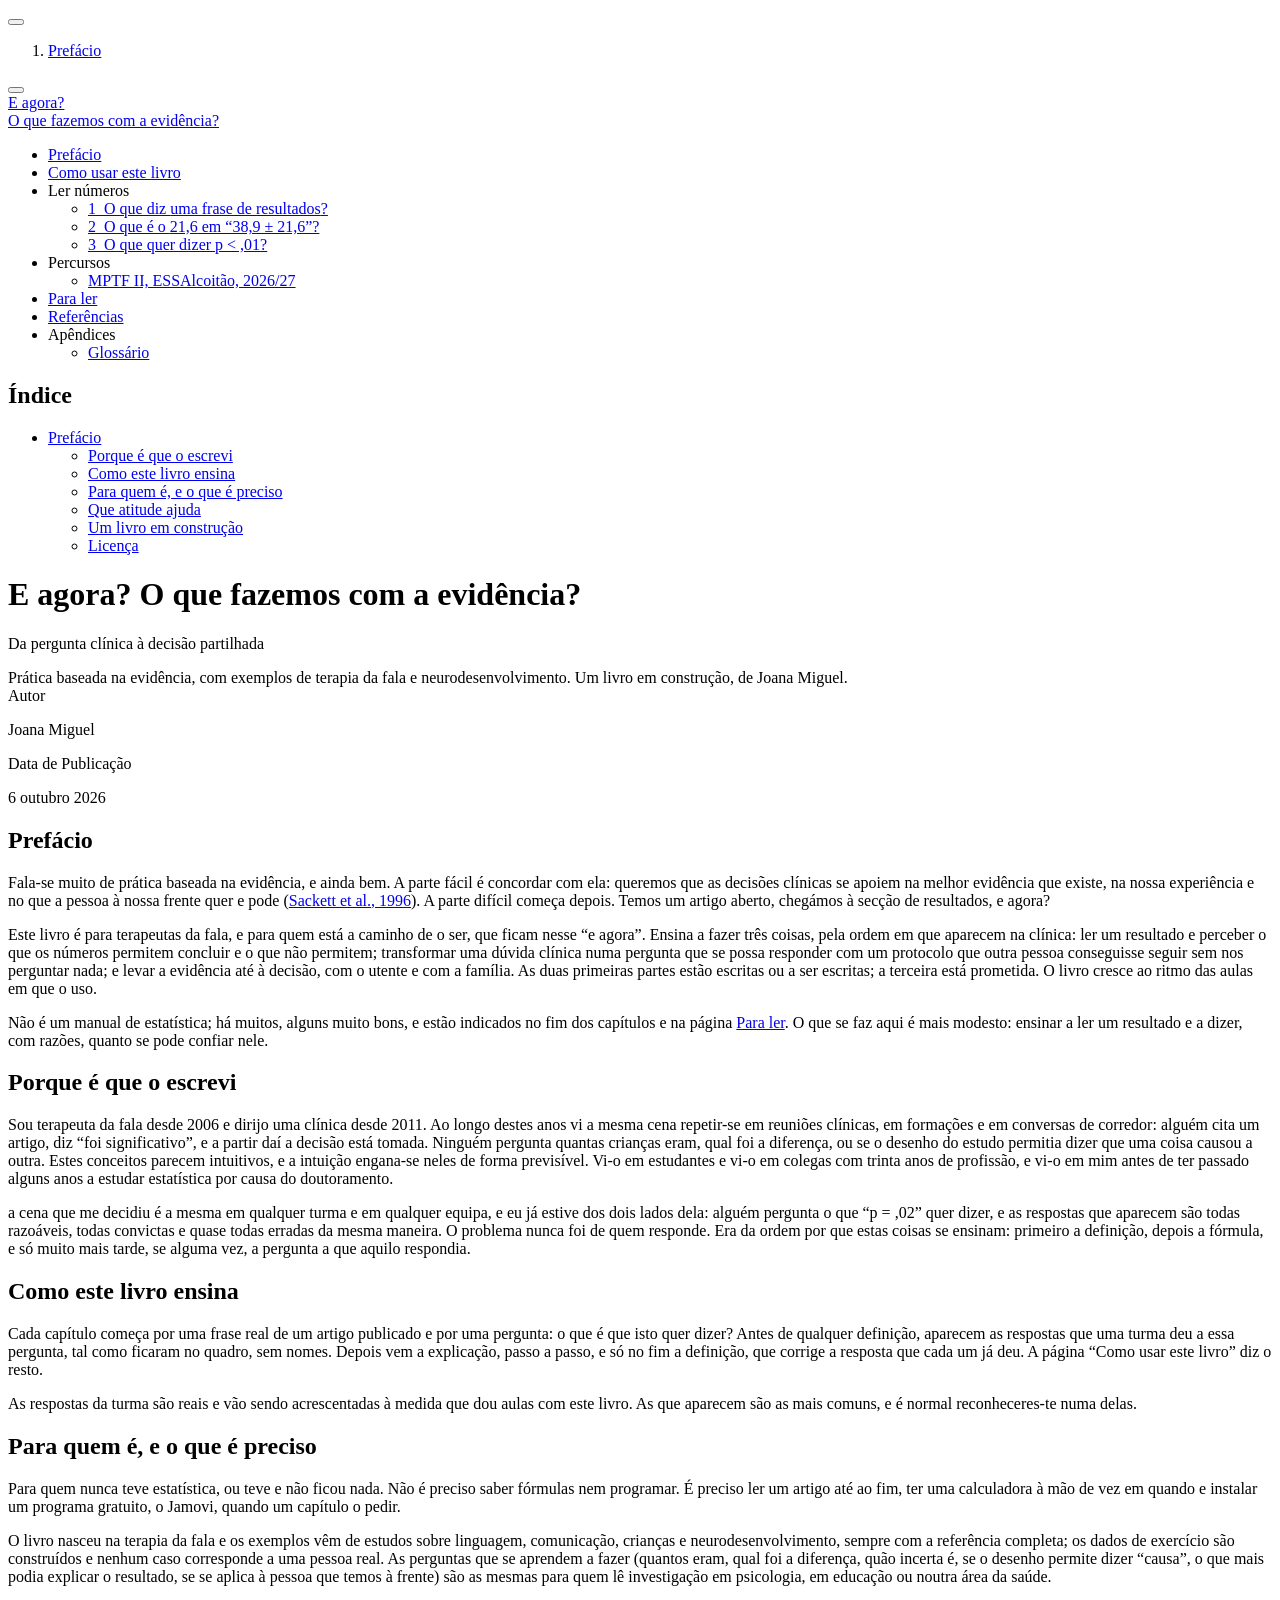
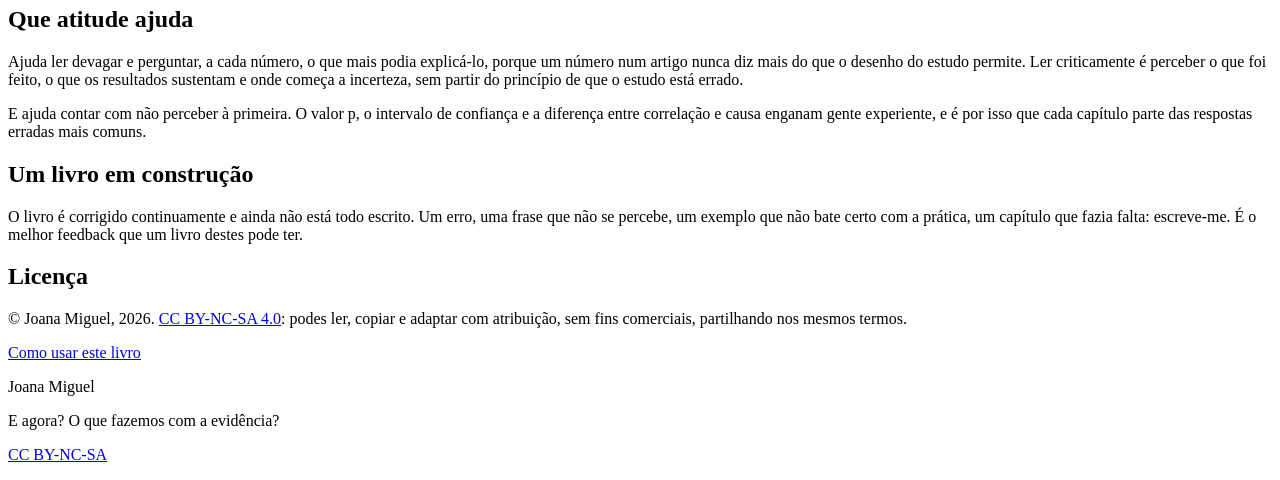
==== index.html @ 384a323a "Built site for gh-pages" ====
<!DOCTYPE html>
<html xmlns="http://www.w3.org/1999/xhtml" lang="pt-PT" xml:lang="pt-PT"><head>

<meta charset="utf-8">
<meta name="generator" content="quarto-1.10.18">

<meta name="viewport" content="width=device-width, initial-scale=1.0, user-scalable=yes">

<meta name="author" content="Joana Miguel">
<meta name="description" content="Prática baseada na evidência, com exemplos de terapia da fala e neurodesenvolvimento. Um livro em construção, de Joana Miguel.">

<title>E agora? O que fazemos com a evidência?</title>
<style>
/* Default styles provided by pandoc.
** See https://pandoc.org/MANUAL.html#variables-for-html for config info.
*/
span.smallcaps{font-variant: small-caps;}
div.columns{display: flex; gap: 1.5em;}
div.column{flex: auto;}
@media screen {
div.columns{gap: min(4vw, 1.5em);}
div.column{overflow-x: auto;}
}
div.hanging-indent{margin-left: 1.5em; text-indent: -1.5em;}
ul.task-list{list-style: none;}
ul.task-list li input[type="checkbox"] {
  width: 0.8em;
  margin: 0 0.8em 0.2em -1em; /* quarto-specific, see https://github.com/quarto-dev/quarto-cli/issues/4556 */ 
  vertical-align: middle;
}
/* CSS for citations */
div.csl-bib-body { }
div.csl-entry {
  clear: both;
  margin-bottom: 0em;
}
.hanging-indent div.csl-entry {
  margin-left:2em;
  text-indent:-2em;
}
div.csl-left-margin {
  min-width:2em;
  float:left;
}
div.csl-right-inline {
  margin-left:2em;
  padding-left:1em;
}
div.csl-indent {
  margin-left: 2em;
}</style>


<script src="site_libs/quarto-nav/quarto-nav.js"></script>
<script src="site_libs/quarto-nav/headroom.min.js"></script>
<script src="site_libs/clipboard/clipboard.min.js"></script>
<script src="site_libs/quarto-search/autocomplete.umd.js"></script>
<script src="site_libs/quarto-search/fuse.min.js"></script>
<script src="site_libs/quarto-search/quarto-search.js"></script>
<meta name="quarto:offset" content="./">
<link href="./como-usar.html" rel="next">
<script src="site_libs/quarto-html/quarto.js" type="module"></script>
<script src="site_libs/quarto-html/tabsets/tabsets.js" type="module"></script>
<script src="site_libs/quarto-html/popper.min.js"></script>
<script src="site_libs/quarto-html/tippy.umd.min.js"></script>
<script src="site_libs/quarto-html/anchor.min.js"></script>
<link href="site_libs/quarto-html/tippy.css" rel="stylesheet">
<link href="site_libs/quarto-html/quarto-syntax-highlighting-64a204ab8560d761af7679ceaba22944.css" rel="stylesheet" class="quarto-color-scheme" id="quarto-text-highlighting-styles">
<link href="site_libs/quarto-html/quarto-syntax-highlighting-dark-b85bc7c33db8c58e0ec93c3465666fed.css" rel="stylesheet" class="quarto-color-scheme quarto-color-alternate" id="quarto-text-highlighting-styles">
<link href="site_libs/quarto-html/quarto-syntax-highlighting-64a204ab8560d761af7679ceaba22944.css" rel="stylesheet" class="quarto-color-scheme-extra" id="quarto-text-highlighting-styles">
<script src="site_libs/bootstrap/bootstrap.min.js"></script>
<link href="site_libs/bootstrap/bootstrap-icons.css" rel="stylesheet">
<link href="site_libs/bootstrap/bootstrap-1e35e26ed42fbdbb4830d98ef92e4168.min.css" rel="stylesheet" append-hash="true" class="quarto-color-scheme" id="quarto-bootstrap" data-mode="light">
<link href="site_libs/bootstrap/bootstrap-dark-9081225e56676ee46993ba8046452d09.min.css" rel="stylesheet" append-hash="true" class="quarto-color-scheme quarto-color-alternate" id="quarto-bootstrap" data-mode="dark">
<link href="site_libs/bootstrap/bootstrap-1e35e26ed42fbdbb4830d98ef92e4168.min.css" rel="stylesheet" append-hash="true" class="quarto-color-scheme-extra" id="quarto-bootstrap" data-mode="light">
<script id="quarto-search-options" type="application/json">{
  "location": "sidebar",
  "copy-button": false,
  "collapse-after": 3,
  "panel-placement": "start",
  "type": "textbox",
  "limit": 50,
  "keyboard-shortcut": [
    "f",
    "/",
    "s"
  ],
  "show-item-context": false,
  "language": {
    "search-no-results-text": "Nenhum resultado",
    "search-matching-documents-text": "documentos correspondentes",
    "search-copy-link-title": "Copiar link para a busca",
    "search-hide-matches-text": "Esconder correspondências adicionais",
    "search-more-match-text": "mais correspondência neste documento",
    "search-more-matches-text": "mais correspondências neste documento",
    "search-clear-button-title": "Limpar",
    "search-text-placeholder": "",
    "search-detached-cancel-button-title": "Cancelar",
    "search-submit-button-title": "Enviar",
    "search-label": "Procurar"
  }
}</script>
<script src="quiz.js"></script>


<link rel="stylesheet" href="style.css">
</head>

<body class="nav-sidebar floating quarto-light"><script id="quarto-html-before-body" type="application/javascript">
    const toggleBodyColorMode = (bsSheetEl) => {
      const mode = bsSheetEl.getAttribute("data-mode");
      const bodyEl = window.document.querySelector("body");
      if (mode === "dark") {
        bodyEl.classList.add("quarto-dark");
        bodyEl.classList.remove("quarto-light");
      } else {
        bodyEl.classList.add("quarto-light");
        bodyEl.classList.remove("quarto-dark");
      }
    }
    const toggleBodyColorPrimary = () => {
      const bsSheetEl = window.document.querySelector("link#quarto-bootstrap:not([rel=disabled-stylesheet])");
      if (bsSheetEl) {
        toggleBodyColorMode(bsSheetEl);
      }
    }
    const setColorSchemeToggle = (alternate) => {
      const toggles = window.document.querySelectorAll('.quarto-color-scheme-toggle');
      for (let i=0; i < toggles.length; i++) {
        const toggle = toggles[i];
        if (toggle) {
          if (alternate) {
            toggle.classList.add("alternate");
          } else {
            toggle.classList.remove("alternate");
          }
        }
      }
    };
    const toggleColorMode = (alternate) => {
      // Switch the stylesheets
      const primaryStylesheets = window.document.querySelectorAll('link.quarto-color-scheme:not(.quarto-color-alternate)');
      const alternateStylesheets = window.document.querySelectorAll('link.quarto-color-scheme.quarto-color-alternate');
      manageTransitions('#quarto-margin-sidebar .nav-link', false);
      if (alternate) {
        // note: dark is layered on light, we don't disable primary!
        enableStylesheet(alternateStylesheets);
        for (const sheetNode of alternateStylesheets) {
          if (sheetNode.id === "quarto-bootstrap") {
            toggleBodyColorMode(sheetNode);
          }
        }
      } else {
        disableStylesheet(alternateStylesheets);
        enableStylesheet(primaryStylesheets)
        toggleBodyColorPrimary();
      }
      manageTransitions('#quarto-margin-sidebar .nav-link', true);
      // Switch the toggles
      setColorSchemeToggle(alternate)
      // Hack to workaround the fact that safari doesn't
      // properly recolor the scrollbar when toggling (#1455)
      if (navigator.userAgent.indexOf('Safari') > 0 && navigator.userAgent.indexOf('Chrome') == -1) {
        manageTransitions("body", false);
        window.scrollTo(0, 1);
        setTimeout(() => {
          window.scrollTo(0, 0);
          manageTransitions("body", true);
        }, 40);
      }
    }
    const disableStylesheet = (stylesheets) => {
      for (let i=0; i < stylesheets.length; i++) {
        const stylesheet = stylesheets[i];
        stylesheet.rel = 'disabled-stylesheet';
      }
    }
    const enableStylesheet = (stylesheets) => {
      for (let i=0; i < stylesheets.length; i++) {
        const stylesheet = stylesheets[i];
        if(stylesheet.rel !== 'stylesheet') { // for Chrome, which will still FOUC without this check
          stylesheet.rel = 'stylesheet';
        }
      }
    }
    const manageTransitions = (selector, allowTransitions) => {
      const els = window.document.querySelectorAll(selector);
      for (let i=0; i < els.length; i++) {
        const el = els[i];
        if (allowTransitions) {
          el.classList.remove('notransition');
        } else {
          el.classList.add('notransition');
        }
      }
    }
    const isFileUrl = () => {
      return window.location.protocol === 'file:';
    }
    const hasAlternateSentinel = () => {
      let styleSentinel = getColorSchemeSentinel();
      if (styleSentinel !== null) {
        return styleSentinel === "alternate";
      } else {
        return false;
      }
    }
    const setStyleSentinel = (alternate) => {
      const value = alternate ? "alternate" : "default";
      if (!isFileUrl()) {
        window.localStorage.setItem("quarto-color-scheme", value);
      } else {
        localAlternateSentinel = value;
      }
    }
    const getColorSchemeSentinel = () => {
      if (!isFileUrl()) {
        const storageValue = window.localStorage.getItem("quarto-color-scheme");
        return storageValue != null ? storageValue : localAlternateSentinel;
      } else {
        return localAlternateSentinel;
      }
    }
    const toggleGiscusIfUsed = (isAlternate, darkModeDefault) => {
      const baseTheme = document.querySelector('#giscus-base-theme')?.value ?? 'light';
      const alternateTheme = document.querySelector('#giscus-alt-theme')?.value ?? 'dark';
      let newTheme = '';
      if(authorPrefersDark) {
        newTheme = isAlternate ? baseTheme : alternateTheme;
      } else {
        newTheme = isAlternate ? alternateTheme : baseTheme;
      }
      const changeGiscusTheme = () => {
        // From: https://github.com/giscus/giscus/issues/336
        const sendMessage = (message) => {
          const iframe = document.querySelector('iframe.giscus-frame');
          if (!iframe) return;
          iframe.contentWindow.postMessage({ giscus: message }, 'https://giscus.app');
        }
        sendMessage({
          setConfig: {
            theme: newTheme
          }
        });
      }
      const isGiscussLoaded = window.document.querySelector('iframe.giscus-frame') !== null;
      if (isGiscussLoaded) {
        changeGiscusTheme();
      }
    };
    const authorPrefersDark = false;
    const darkModeDefault = authorPrefersDark;
      document.querySelector('link#quarto-text-highlighting-styles.quarto-color-scheme-extra').rel = 'disabled-stylesheet';
      document.querySelector('link#quarto-bootstrap.quarto-color-scheme-extra').rel = 'disabled-stylesheet';
    let localAlternateSentinel = darkModeDefault ? 'alternate' : 'default';
    // Dark / light mode switch
    window.quartoToggleColorScheme = () => {
      // Read the current dark / light value
      let toAlternate = !hasAlternateSentinel();
      toggleColorMode(toAlternate);
      setStyleSentinel(toAlternate);
      toggleGiscusIfUsed(toAlternate, darkModeDefault);
      window.dispatchEvent(new Event('resize'));
    };
    // Switch to dark mode if need be
    if (hasAlternateSentinel()) {
      toggleColorMode(true);
    } else {
      toggleColorMode(false);
    }
  </script>

<div id="quarto-search-results"></div>
  <header id="quarto-header" class="headroom fixed-top">
  <nav class="quarto-secondary-nav">
    <div class="container-fluid d-flex">
      <button type="button" class="quarto-btn-toggle btn" data-bs-toggle="collapse" role="button" data-bs-target=".quarto-sidebar-collapse-item" aria-controls="quarto-sidebar" aria-expanded="false" aria-label="Alternar barra lateral" onclick="if (window.quartoToggleHeadroom) { window.quartoToggleHeadroom(); }">
        <i class="bi bi-layout-text-sidebar-reverse"></i>
      </button>
        <nav class="quarto-page-breadcrumbs" aria-label="breadcrumb"><ol class="breadcrumb"><li class="breadcrumb-item"><a href="./index.html">Prefácio</a></li></ol></nav>
        <a class="flex-grow-1" role="navigation" data-bs-toggle="collapse" data-bs-target=".quarto-sidebar-collapse-item" aria-controls="quarto-sidebar" aria-expanded="false" aria-label="Alternar barra lateral" onclick="if (window.quartoToggleHeadroom) { window.quartoToggleHeadroom(); }">      
        </a>
      <button type="button" class="btn quarto-search-button" aria-label="Procurar" onclick="window.quartoOpenSearch();">
        <i class="bi bi-search"></i>
      </button>
    </div>
  </nav>
</header>
<!-- content -->
<div id="quarto-content" class="quarto-container page-columns page-rows-contents page-layout-article">
<!-- sidebar -->
  <nav id="quarto-sidebar" class="sidebar collapse collapse-horizontal quarto-sidebar-collapse-item sidebar-navigation floating overflow-auto">
    <div class="pt-lg-2 mt-2 text-left sidebar-header">
    <div class="sidebar-title mb-0 py-0">
      <a href="./">E agora?<br>O que fazemos com a evidência?</a> 
        <div class="sidebar-tools-main tools-wide">
    <a href="mailto:joana.miguel@caidi.pt" title="" class="quarto-navigation-tool px-1" aria-label=""><i class="bi bi-envelope"></i></a>
    <a href="https://github.com/JoBeaMi/pbe" title="Código fonte" class="quarto-navigation-tool px-1" aria-label="Código fonte"><i class="bi bi-github"></i></a>
  <a href="" class="quarto-color-scheme-toggle quarto-navigation-tool  px-1" onclick="window.quartoToggleColorScheme(); return false;" title="Alternar modo escuro"><i class="bi"></i></a>
  <a href="" class="quarto-reader-toggle quarto-navigation-tool px-1" onclick="window.quartoToggleReader(); return false;" title="Alternar modo de leitor">
  <div class="quarto-reader-toggle-btn">
  <i class="bi"></i>
  </div>
</a>
</div>
    </div>
      </div>
        <div class="mt-2 flex-shrink-0 align-items-center">
        <div class="sidebar-search">
        <div id="quarto-search" class="" title="Procurar"></div>
        </div>
        </div>
    <div class="sidebar-menu-container"> 
    <ul class="list-unstyled mt-1">
        <li class="sidebar-item">
  <div class="sidebar-item-container"> 
  <a href="./index.html" class="sidebar-item-text sidebar-link active">
 <span class="menu-text">Prefácio</span></a>
  </div>
</li>
        <li class="sidebar-item">
  <div class="sidebar-item-container"> 
  <a href="./como-usar.html" class="sidebar-item-text sidebar-link">
 <span class="menu-text">Como usar este livro</span></a>
  </div>
</li>
        <li class="sidebar-item sidebar-item-section">
      <div class="sidebar-item-container"> 
            <a class="sidebar-item-text sidebar-link text-start" data-bs-toggle="collapse" data-bs-target="#quarto-sidebar-section-1" role="navigation" aria-expanded="true">
 <span class="menu-text">Ler números</span></a>
          <a class="sidebar-item-toggle text-start" data-bs-toggle="collapse" data-bs-target="#quarto-sidebar-section-1" role="navigation" aria-expanded="true" aria-label="Alternar seção">
            <i class="bi bi-chevron-right ms-2"></i>
          </a> 
      </div>
      <ul id="quarto-sidebar-section-1" class="collapse list-unstyled sidebar-section depth1 show">  
          <li class="sidebar-item">
  <div class="sidebar-item-container"> 
  <a href="./01-ler-um-resultado.html" class="sidebar-item-text sidebar-link">
 <span class="menu-text"><span class="chapter-number">1</span>&nbsp; <span class="chapter-title">O que diz <span class="hl">uma frase de resultados</span>?</span></span></a>
  </div>
</li>
          <li class="sidebar-item">
  <div class="sidebar-item-container"> 
  <a href="./02-descrever-e-desconfiar.html" class="sidebar-item-text sidebar-link">
 <span class="menu-text"><span class="chapter-number">2</span>&nbsp; <span class="chapter-title">O que é o <span class="hl">21,6</span> em “38,9 ± 21,6”?</span></span></a>
  </div>
</li>
          <li class="sidebar-item">
  <div class="sidebar-item-container"> 
  <a href="./03-o-valor-p.html" class="sidebar-item-text sidebar-link">
 <span class="menu-text"><span class="chapter-number">3</span>&nbsp; <span class="chapter-title">O que quer dizer <span class="hl">p &lt; ,01</span>?</span></span></a>
  </div>
</li>
      </ul>
  </li>
        <li class="sidebar-item sidebar-item-section">
      <div class="sidebar-item-container"> 
            <a class="sidebar-item-text sidebar-link text-start" data-bs-toggle="collapse" data-bs-target="#quarto-sidebar-section-2" role="navigation" aria-expanded="true">
 <span class="menu-text">Percursos</span></a>
          <a class="sidebar-item-toggle text-start" data-bs-toggle="collapse" data-bs-target="#quarto-sidebar-section-2" role="navigation" aria-expanded="true" aria-label="Alternar seção">
            <i class="bi bi-chevron-right ms-2"></i>
          </a> 
      </div>
      <ul id="quarto-sidebar-section-2" class="collapse list-unstyled sidebar-section depth1 show">  
          <li class="sidebar-item">
  <div class="sidebar-item-container"> 
  <a href="./percursos/mptf-ii-2026.html" class="sidebar-item-text sidebar-link">
 <span class="menu-text">MPTF II, ESSAlcoitão, 2026/27</span></a>
  </div>
</li>
      </ul>
  </li>
        <li class="sidebar-item">
  <div class="sidebar-item-container"> 
  <a href="./bibliografia.html" class="sidebar-item-text sidebar-link">
 <span class="menu-text">Para ler</span></a>
  </div>
</li>
        <li class="sidebar-item">
  <div class="sidebar-item-container"> 
  <a href="./referencias.html" class="sidebar-item-text sidebar-link">
 <span class="menu-text">Referências</span></a>
  </div>
</li>
        <li class="sidebar-item sidebar-item-section">
      <div class="sidebar-item-container"> 
            <a class="sidebar-item-text sidebar-link text-start" data-bs-toggle="collapse" data-bs-target="#quarto-sidebar-section-3" role="navigation" aria-expanded="true">
 <span class="menu-text">Apêndices</span></a>
          <a class="sidebar-item-toggle text-start" data-bs-toggle="collapse" data-bs-target="#quarto-sidebar-section-3" role="navigation" aria-expanded="true" aria-label="Alternar seção">
            <i class="bi bi-chevron-right ms-2"></i>
          </a> 
      </div>
      <ul id="quarto-sidebar-section-3" class="collapse list-unstyled sidebar-section depth1 show">  
          <li class="sidebar-item">
  <div class="sidebar-item-container"> 
  <a href="./glossario.html" class="sidebar-item-text sidebar-link">
 <span class="menu-text">Glossário</span></a>
  </div>
</li>
      </ul>
  </li>
    </ul>
    </div>
</nav>
<div id="quarto-sidebar-glass" class="quarto-sidebar-collapse-item" data-bs-toggle="collapse" data-bs-target=".quarto-sidebar-collapse-item"></div>
<!-- margin-sidebar -->
    <div id="quarto-margin-sidebar" class="sidebar margin-sidebar">
        <nav id="TOC" role="doc-toc" class="toc-active">
    <h2 id="toc-title">Índice</h2>
   
  <ul>
  <li><a href="#prefácio" id="toc-prefácio" class="nav-link active" data-scroll-target="#prefácio">Prefácio</a>
  <ul class="collapse">
  <li><a href="#porque-é-que-o-escrevi" id="toc-porque-é-que-o-escrevi" class="nav-link" data-scroll-target="#porque-é-que-o-escrevi">Porque é que o escrevi</a></li>
  <li><a href="#como-este-livro-ensina" id="toc-como-este-livro-ensina" class="nav-link" data-scroll-target="#como-este-livro-ensina">Como este livro ensina</a></li>
  <li><a href="#para-quem-é-e-o-que-é-preciso" id="toc-para-quem-é-e-o-que-é-preciso" class="nav-link" data-scroll-target="#para-quem-é-e-o-que-é-preciso">Para quem é, e o que é preciso</a></li>
  <li><a href="#que-atitude-ajuda" id="toc-que-atitude-ajuda" class="nav-link" data-scroll-target="#que-atitude-ajuda">Que atitude ajuda</a></li>
  <li><a href="#um-livro-em-construção" id="toc-um-livro-em-construção" class="nav-link" data-scroll-target="#um-livro-em-construção">Um livro em construção</a></li>
  <li><a href="#licença" id="toc-licença" class="nav-link" data-scroll-target="#licença">Licença</a></li>
  </ul></li>
  </ul>
</nav>
    </div>
<!-- main -->
<main class="content" id="quarto-document-content">


<header id="title-block-header" class="quarto-title-block default">
<div class="quarto-title">
<h1 class="title">E agora? O que fazemos com a evidência?</h1>
<p class="subtitle lead">Da pergunta clínica à decisão partilhada</p>
</div>

<div>
  <div class="description">
    Prática baseada na evidência, com exemplos de terapia da fala e neurodesenvolvimento. Um livro em construção, de Joana Miguel.
  </div>
</div>


<div class="quarto-title-meta">

    <div>
    <div class="quarto-title-meta-heading">Autor</div>
    <div class="quarto-title-meta-contents">
             <p>Joana Miguel <a href="mailto:joana.miguel@caidi.pt" class="quarto-title-author-email"><i class="bi bi-envelope"></i></a> </p>
          </div>
  </div>
    
    <div>
    <div class="quarto-title-meta-heading">Data de Publicação</div>
    <div class="quarto-title-meta-contents">
      <p class="date">6 outubro 2026</p>
    </div>
  </div>
  
    
  </div>
  


</header>


<section id="prefácio" class="level1 unnumbered">
<h1 class="unnumbered">Prefácio</h1>
<p>Fala-se muito de prática baseada na evidência, e ainda bem. A parte fácil é concordar com ela: queremos que as decisões clínicas se apoiem na melhor evidência que existe, na nossa experiência e no que a pessoa à nossa frente quer e pode <span class="citation" data-cites="sackett1996">(<a href="referencias.html#ref-sackett1996" role="doc-biblioref">Sackett et al., 1996</a>)</span>. A parte difícil começa depois. Temos um artigo aberto, chegámos à secção de resultados, e agora?</p>
<p>Este livro é para terapeutas da fala, e para quem está a caminho de o ser, que ficam nesse “e agora”. Ensina a fazer três coisas, pela ordem em que aparecem na clínica: ler um resultado e perceber o que os números permitem concluir e o que não permitem; transformar uma dúvida clínica numa pergunta que se possa responder com um protocolo que outra pessoa conseguisse seguir sem nos perguntar nada; e levar a evidência até à decisão, com o utente e com a família. As duas primeiras partes estão escritas ou a ser escritas; a terceira está prometida. O livro cresce ao ritmo das aulas em que o uso.</p>
<p>Não é um manual de estatística; há muitos, alguns muito bons, e estão indicados no fim dos capítulos e na página <a href="./bibliografia.html">Para ler</a>. O que se faz aqui é mais modesto: ensinar a ler um resultado e a dizer, com razões, quanto se pode confiar nele.</p>
<section id="porque-é-que-o-escrevi" class="level2">
<h2 class="anchored" data-anchor-id="porque-é-que-o-escrevi">Porque é que o escrevi</h2>
<p>Sou terapeuta da fala desde 2006 e dirijo uma clínica desde 2011. Ao longo destes anos vi a mesma cena repetir-se em reuniões clínicas, em formações e em conversas de corredor: alguém cita um artigo, diz “foi significativo”, e a partir daí a decisão está tomada. Ninguém pergunta quantas crianças eram, qual foi a diferença, ou se o desenho do estudo permitia dizer que uma coisa causou a outra. Estes conceitos parecem intuitivos, e a intuição engana-se neles de forma previsível. Vi-o em estudantes e vi-o em colegas com trinta anos de profissão, e vi-o em mim antes de ter passado alguns anos a estudar estatística por causa do doutoramento.</p>
<div class="jm">
<p>a cena que me decidiu é a mesma em qualquer turma e em qualquer equipa, e eu já estive dos dois lados dela: alguém pergunta o que “p = ,02” quer dizer, e as respostas que aparecem são todas razoáveis, todas convictas e quase todas erradas da mesma maneira. O problema nunca foi de quem responde. Era da ordem por que estas coisas se ensinam: primeiro a definição, depois a fórmula, e só muito mais tarde, se alguma vez, a pergunta a que aquilo respondia.</p>
</div>
</section>
<section id="como-este-livro-ensina" class="level2">
<h2 class="anchored" data-anchor-id="como-este-livro-ensina">Como este livro ensina</h2>
<p>Cada capítulo começa por uma frase real de um artigo publicado e por uma pergunta: o que é que isto quer dizer? Antes de qualquer definição, aparecem as respostas que uma turma deu a essa pergunta, tal como ficaram no quadro, sem nomes. Depois vem a explicação, passo a passo, e só no fim a definição, que corrige a resposta que cada um já deu. A página “Como usar este livro” diz o resto.</p>
<p>As respostas da turma são reais e vão sendo acrescentadas à medida que dou aulas com este livro. As que aparecem são as mais comuns, e é normal reconheceres-te numa delas.</p>
</section>
<section id="para-quem-é-e-o-que-é-preciso" class="level2">
<h2 class="anchored" data-anchor-id="para-quem-é-e-o-que-é-preciso">Para quem é, e o que é preciso</h2>
<p>Para quem nunca teve estatística, ou teve e não ficou nada. Não é preciso saber fórmulas nem programar. É preciso ler um artigo até ao fim, ter uma calculadora à mão de vez em quando e instalar um programa gratuito, o Jamovi, quando um capítulo o pedir.</p>
<p>O livro nasceu na terapia da fala e os exemplos vêm de estudos sobre linguagem, comunicação, crianças e neurodesenvolvimento, sempre com a referência completa; os dados de exercício são construídos e nenhum caso corresponde a uma pessoa real. As perguntas que se aprendem a fazer (quantos eram, qual foi a diferença, quão incerta é, se o desenho permite dizer “causa”, o que mais podia explicar o resultado, se se aplica à pessoa que temos à frente) são as mesmas para quem lê investigação em psicologia, em educação ou noutra área da saúde.</p>
</section>
<section id="que-atitude-ajuda" class="level2">
<h2 class="anchored" data-anchor-id="que-atitude-ajuda">Que atitude ajuda</h2>
<p>Ajuda ler devagar e perguntar, a cada número, o que mais podia explicá-lo, porque um número num artigo nunca diz mais do que o desenho do estudo permite. Ler criticamente é perceber o que foi feito, o que os resultados sustentam e onde começa a incerteza, sem partir do princípio de que o estudo está errado.</p>
<p>E ajuda contar com não perceber à primeira. O valor p, o intervalo de confiança e a diferença entre correlação e causa enganam gente experiente, e é por isso que cada capítulo parte das respostas erradas mais comuns.</p>
</section>
<section id="um-livro-em-construção" class="level2">
<h2 class="anchored" data-anchor-id="um-livro-em-construção">Um livro em construção</h2>
<p>O livro é corrigido continuamente e ainda não está todo escrito. Um erro, uma frase que não se percebe, um exemplo que não bate certo com a prática, um capítulo que fazia falta: escreve-me. É o melhor feedback que um livro destes pode ter.</p>
</section>
<section id="licença" class="level2">
<h2 class="anchored" data-anchor-id="licença">Licença</h2>
<p>© Joana Miguel, 2026. <a href="https://creativecommons.org/licenses/by-nc-sa/4.0/deed.pt">CC BY-NC-SA 4.0</a>: podes ler, copiar e adaptar com atribuição, sem fins comerciais, partilhando nos mesmos termos.</p>


<div id="refs" class="references csl-bib-body hanging-indent" data-entry-spacing="0" data-line-spacing="2" role="list" style="display: none">
<div id="ref-sackett1996" class="csl-entry" role="listitem">
Sackett, D. L., Rosenberg, W. M. C., Gray, J. A. M., Haynes, R. B., &amp; Richardson, W. S. (1996). Evidence based medicine: what it is and what it isn’t. <em>BMJ</em>, <em>312</em>(7023), 71–72. <a href="https://doi.org/10.1136/bmj.312.7023.71">https://doi.org/10.1136/bmj.312.7023.71</a>
</div>
</div>
</section>
</section>

</main> <!-- /main -->
<script id="quarto-html-after-body" type="application/javascript">
  window.document.addEventListener("DOMContentLoaded", function (event) {
    // Ensure there is a toggle, if there isn't float one in the top right
    if (window.document.querySelector('.quarto-color-scheme-toggle') === null) {
      const a = window.document.createElement('a');
      a.classList.add('top-right');
      a.classList.add('quarto-color-scheme-toggle');
      a.href = "";
      a.onclick = function() { try { window.quartoToggleColorScheme(); } catch {} return false; };
      const i = window.document.createElement("i");
      i.classList.add('bi');
      a.appendChild(i);
      window.document.body.appendChild(a);
    }
    setColorSchemeToggle(hasAlternateSentinel())
    const icon = "";
    const anchorJS = new window.AnchorJS();
    anchorJS.options = {
      placement: 'right',
      icon: icon
    };
    anchorJS.add('.anchored');
    const isCodeAnnotation = (el) => {
      for (const clz of el.classList) {
        if (clz.startsWith('code-annotation-')) {                     
          return true;
        }
      }
      return false;
    }
    const onCopySuccess = function(e) {
      // button target
      const button = e.trigger;
      // don't keep focus
      button.blur();
      // flash "checked"
      button.classList.add('code-copy-button-checked');
      var currentTitle = button.getAttribute("title");
      button.setAttribute("title", "Copiada");
      let tooltip;
      if (window.bootstrap) {
        button.setAttribute("data-bs-toggle", "tooltip");
        button.setAttribute("data-bs-placement", "left");
        button.setAttribute("data-bs-title", "Copiada");
        tooltip = new bootstrap.Tooltip(button, 
          { trigger: "manual", 
            customClass: "code-copy-button-tooltip",
            offset: [0, -8]});
        tooltip.show();    
      }
      setTimeout(function() {
        if (tooltip) {
          tooltip.hide();
          button.removeAttribute("data-bs-title");
          button.removeAttribute("data-bs-toggle");
          button.removeAttribute("data-bs-placement");
        }
        button.setAttribute("title", currentTitle);
        button.classList.remove('code-copy-button-checked');
      }, 1000);
      // clear code selection
      e.clearSelection();
    }
    const getTextToCopy = function(trigger) {
      const outerScaffold = trigger.parentElement.cloneNode(true);
      const codeEl = outerScaffold.querySelector('code');
      for (const childEl of codeEl.children) {
        if (isCodeAnnotation(childEl)) {
          childEl.remove();
        }
      }
      return codeEl.innerText;
    }
    const clipboard = new window.ClipboardJS('.code-copy-button:not([data-in-quarto-modal])', {
      text: getTextToCopy
    });
    clipboard.on('success', onCopySuccess);
    if (window.document.getElementById('quarto-embedded-source-code-modal')) {
      const clipboardModal = new window.ClipboardJS('.code-copy-button[data-in-quarto-modal]', {
        text: getTextToCopy,
        container: window.document.getElementById('quarto-embedded-source-code-modal')
      });
      clipboardModal.on('success', onCopySuccess);
    }
      var localhostRegex = new RegExp(/^(?:http|https):\/\/localhost\:?[0-9]*\//);
      var mailtoRegex = new RegExp(/^mailto:/);
        var filterRegex = new RegExp("https:\/\/joanamiguel\.pt\/pbe\/");
      var isInternal = (href) => {
          return filterRegex.test(href) || localhostRegex.test(href) || mailtoRegex.test(href);
      }
      // Inspect non-navigation links and adorn them if external
     var links = window.document.querySelectorAll('a[href]:not(.nav-link):not(.navbar-brand):not(.toc-action):not(.sidebar-link):not(.sidebar-item-toggle):not(.pagination-link):not(.no-external):not([aria-hidden]):not(.dropdown-item):not(.quarto-navigation-tool):not(.about-link)');
      for (var i=0; i<links.length; i++) {
        const link = links[i];
        if (!isInternal(link.href)) {
          // undo the damage that might have been done by quarto-nav.js in the case of
          // links that we want to consider external
          if (link.dataset.originalHref !== undefined) {
            link.href = link.dataset.originalHref;
          }
            // target, if specified
            link.setAttribute("target", "_blank");
            if (link.getAttribute("rel") === null) {
              link.setAttribute("rel", "noopener");
            }
        }
      }
    function tippyHover(el, contentFn, onTriggerFn, onUntriggerFn) {
      const config = {
        allowHTML: true,
        maxWidth: 500,
        delay: 100,
        arrow: false,
        appendTo: function(el) {
            return el.parentElement;
        },
        interactive: true,
        interactiveBorder: 10,
        theme: 'quarto',
        placement: 'bottom-start',
      };
      if (contentFn) {
        config.content = contentFn;
      }
      if (onTriggerFn) {
        config.onTrigger = onTriggerFn;
      }
      if (onUntriggerFn) {
        config.onUntrigger = onUntriggerFn;
      }
      window.tippy(el, config); 
    }
    const noterefs = window.document.querySelectorAll('a[role="doc-noteref"]');
    for (var i=0; i<noterefs.length; i++) {
      const ref = noterefs[i];
      tippyHover(ref, function() {
        // use id or data attribute instead here
        let href = ref.getAttribute('data-footnote-href') || ref.getAttribute('href');
        try { href = new URL(href).hash; } catch {}
        const id = href.replace(/^#\/?/, "");
        const note = window.document.getElementById(id);
        if (note) {
          return note.innerHTML;
        } else {
          return "";
        }
      });
    }
    const xrefs = window.document.querySelectorAll('a.quarto-xref');
    const processXRef = (id, note) => {
      // Strip column container classes
      const stripColumnClz = (el) => {
        el.classList.remove("page-full", "page-columns");
        if (el.children) {
          for (const child of el.children) {
            stripColumnClz(child);
          }
        }
      }
      stripColumnClz(note)
      if (id === null || id.startsWith('sec-')) {
        // Special case sections, only their first couple elements
        const container = document.createElement("div");
        if (note.children && note.children.length > 2) {
          container.appendChild(note.children[0].cloneNode(true));
          for (let i = 1; i < note.children.length; i++) {
            const child = note.children[i];
            if (child.tagName === "P" && child.innerText === "") {
              continue;
            } else {
              container.appendChild(child.cloneNode(true));
              break;
            }
          }
          if (window.Quarto?.typesetMath) {
            window.Quarto.typesetMath(container);
          }
          return container.innerHTML
        } else {
          if (window.Quarto?.typesetMath) {
            window.Quarto.typesetMath(note);
          }
          return note.innerHTML;
        }
      } else {
        // Remove any anchor links if they are present
        const anchorLink = note.querySelector('a.anchorjs-link');
        if (anchorLink) {
          anchorLink.remove();
        }
        if (window.Quarto?.typesetMath) {
          window.Quarto.typesetMath(note);
        }
        if (note.classList.contains("callout")) {
          return note.outerHTML;
        } else {
          return note.innerHTML;
        }
      }
    }
    for (var i=0; i<xrefs.length; i++) {
      const xref = xrefs[i];
      tippyHover(xref, undefined, function(instance) {
        instance.disable();
        let url = xref.getAttribute('href');
        let hash = undefined; 
        if (url.startsWith('#')) {
          hash = url;
        } else {
          try { hash = new URL(url).hash; } catch {}
        }
        if (hash) {
          const id = hash.replace(/^#\/?/, "");
          const note = window.document.getElementById(id);
          if (note !== null) {
            try {
              const html = processXRef(id, note.cloneNode(true));
              instance.setContent(html);
            } finally {
              instance.enable();
              instance.show();
            }
          } else {
            // See if we can fetch this
            fetch(url.split('#')[0])
            .then(res => res.text())
            .then(html => {
              const parser = new DOMParser();
              const htmlDoc = parser.parseFromString(html, "text/html");
              const note = htmlDoc.getElementById(id);
              if (note !== null) {
                const html = processXRef(id, note);
                instance.setContent(html);
              } 
            }).finally(() => {
              instance.enable();
              instance.show();
            });
          }
        } else {
          // See if we can fetch a full url (with no hash to target)
          // This is a special case and we should probably do some content thinning / targeting
          fetch(url)
          .then(res => res.text())
          .then(html => {
            const parser = new DOMParser();
            const htmlDoc = parser.parseFromString(html, "text/html");
            const note = htmlDoc.querySelector('main.content');
            if (note !== null) {
              // This should only happen for chapter cross references
              // (since there is no id in the URL)
              // remove the first header
              if (note.children.length > 0 && note.children[0].tagName === "HEADER") {
                note.children[0].remove();
              }
              const html = processXRef(null, note);
              instance.setContent(html);
            } 
          }).finally(() => {
            instance.enable();
            instance.show();
          });
        }
      }, function(instance) {
      });
    }
        let selectedAnnoteEl;
        const selectorForAnnotation = ( cell, annotation) => {
          let cellAttr = 'data-code-cell="' + cell + '"';
          let lineAttr = 'data-code-annotation="' +  annotation + '"';
          const selector = 'span[' + cellAttr + '][' + lineAttr + ']';
          return selector;
        }
        const selectCodeLines = (annoteEl) => {
          const doc = window.document;
          const targetCell = annoteEl.getAttribute("data-target-cell");
          const targetAnnotation = annoteEl.getAttribute("data-target-annotation");
          const annoteSpan = window.document.querySelector(selectorForAnnotation(targetCell, targetAnnotation));
          const lines = annoteSpan.getAttribute("data-code-lines").split(",");
          const lineIds = lines.map((line) => {
            return targetCell + "-" + line;
          })
          let top = null;
          let height = null;
          let parent = null;
          if (lineIds.length > 0) {
              //compute the position of the single el (top and bottom and make a div)
              const el = window.document.getElementById(lineIds[0]);
              top = el.offsetTop;
              height = el.offsetHeight;
              parent = el.parentElement.parentElement;
            if (lineIds.length > 1) {
              const lastEl = window.document.getElementById(lineIds[lineIds.length - 1]);
              const bottom = lastEl.offsetTop + lastEl.offsetHeight;
              height = bottom - top;
            }
            if (top !== null && height !== null && parent !== null) {
              // cook up a div (if necessary) and position it 
              let div = window.document.getElementById("code-annotation-line-highlight");
              if (div === null) {
                div = window.document.createElement("div");
                div.setAttribute("id", "code-annotation-line-highlight");
                div.style.position = 'absolute';
                parent.appendChild(div);
              }
              div.style.top = top - 2 + "px";
              div.style.height = height + 4 + "px";
              div.style.left = 0;
              let gutterDiv = window.document.getElementById("code-annotation-line-highlight-gutter");
              if (gutterDiv === null) {
                gutterDiv = window.document.createElement("div");
                gutterDiv.setAttribute("id", "code-annotation-line-highlight-gutter");
                gutterDiv.style.position = 'absolute';
                const codeCell = window.document.getElementById(targetCell);
                const gutter = codeCell.querySelector('.code-annotation-gutter');
                gutter.appendChild(gutterDiv);
              }
              gutterDiv.style.top = top - 2 + "px";
              gutterDiv.style.height = height + 4 + "px";
            }
            selectedAnnoteEl = annoteEl;
          }
        };
        const unselectCodeLines = () => {
          const elementsIds = ["code-annotation-line-highlight", "code-annotation-line-highlight-gutter"];
          elementsIds.forEach((elId) => {
            const div = window.document.getElementById(elId);
            if (div) {
              div.remove();
            }
          });
          selectedAnnoteEl = undefined;
        };
          // Handle positioning of the toggle
      window.addEventListener(
        "resize",
        throttle(() => {
          elRect = undefined;
          if (selectedAnnoteEl) {
            selectCodeLines(selectedAnnoteEl);
          }
        }, 10)
      );
      function throttle(fn, ms) {
      let throttle = false;
      let timer;
        return (...args) => {
          if(!throttle) { // first call gets through
              fn.apply(this, args);
              throttle = true;
          } else { // all the others get throttled
              if(timer) clearTimeout(timer); // cancel #2
              timer = setTimeout(() => {
                fn.apply(this, args);
                timer = throttle = false;
              }, ms);
          }
        };
      }
        // Attach click handler to the DT
        const annoteDls = window.document.querySelectorAll('dt[data-target-cell]');
        for (const annoteDlNode of annoteDls) {
          annoteDlNode.addEventListener('click', (event) => {
            const clickedEl = event.target;
            if (clickedEl !== selectedAnnoteEl) {
              unselectCodeLines();
              const activeEl = window.document.querySelector('dt[data-target-cell].code-annotation-active');
              if (activeEl) {
                activeEl.classList.remove('code-annotation-active');
              }
              selectCodeLines(clickedEl);
              clickedEl.classList.add('code-annotation-active');
            } else {
              // Unselect the line
              unselectCodeLines();
              clickedEl.classList.remove('code-annotation-active');
            }
          });
        }
    const findCites = (el) => {
      const parentEl = el.parentElement;
      if (parentEl) {
        const cites = parentEl.dataset.cites;
        if (cites) {
          return {
            el,
            cites: cites.split(' ')
          };
        } else {
          return findCites(el.parentElement)
        }
      } else {
        return undefined;
      }
    };
    var bibliorefs = window.document.querySelectorAll('a[role="doc-biblioref"]');
    for (var i=0; i<bibliorefs.length; i++) {
      const ref = bibliorefs[i];
      const citeInfo = findCites(ref);
      if (citeInfo) {
        tippyHover(citeInfo.el, function() {
          var popup = window.document.createElement('div');
          citeInfo.cites.forEach(function(cite) {
            var citeDiv = window.document.createElement('div');
            citeDiv.classList.add('hanging-indent');
            citeDiv.classList.add('csl-entry');
            var biblioDiv = window.document.getElementById('ref-' + cite);
            if (biblioDiv) {
              citeDiv.innerHTML = biblioDiv.innerHTML;
            }
            popup.appendChild(citeDiv);
          });
          return popup.innerHTML;
        });
      }
    }
  });
  </script>
<nav class="page-navigation">
  <div class="nav-page nav-page-previous">
  </div>
  <div class="nav-page nav-page-next">
      <a href="./como-usar.html" class="pagination-link" aria-label="Como usar este livro">
        <span class="nav-page-text">Como usar este livro</span> <i class="bi bi-arrow-right-short"></i>
      </a>
  </div>
</nav>
</div> <!-- /content -->
<footer class="footer">
  <div class="nav-footer">
    <div class="nav-footer-left">
<p>Joana Miguel</p>
</div>   
    <div class="nav-footer-center">
<p>E agora? O que fazemos com a evidência?</p>
</div>
    <div class="nav-footer-right">
<p><a href="https://creativecommons.org/licenses/by-nc-sa/4.0/deed.pt">CC BY-NC-SA</a></p>
</div>
  </div>
</footer>




</body></html>
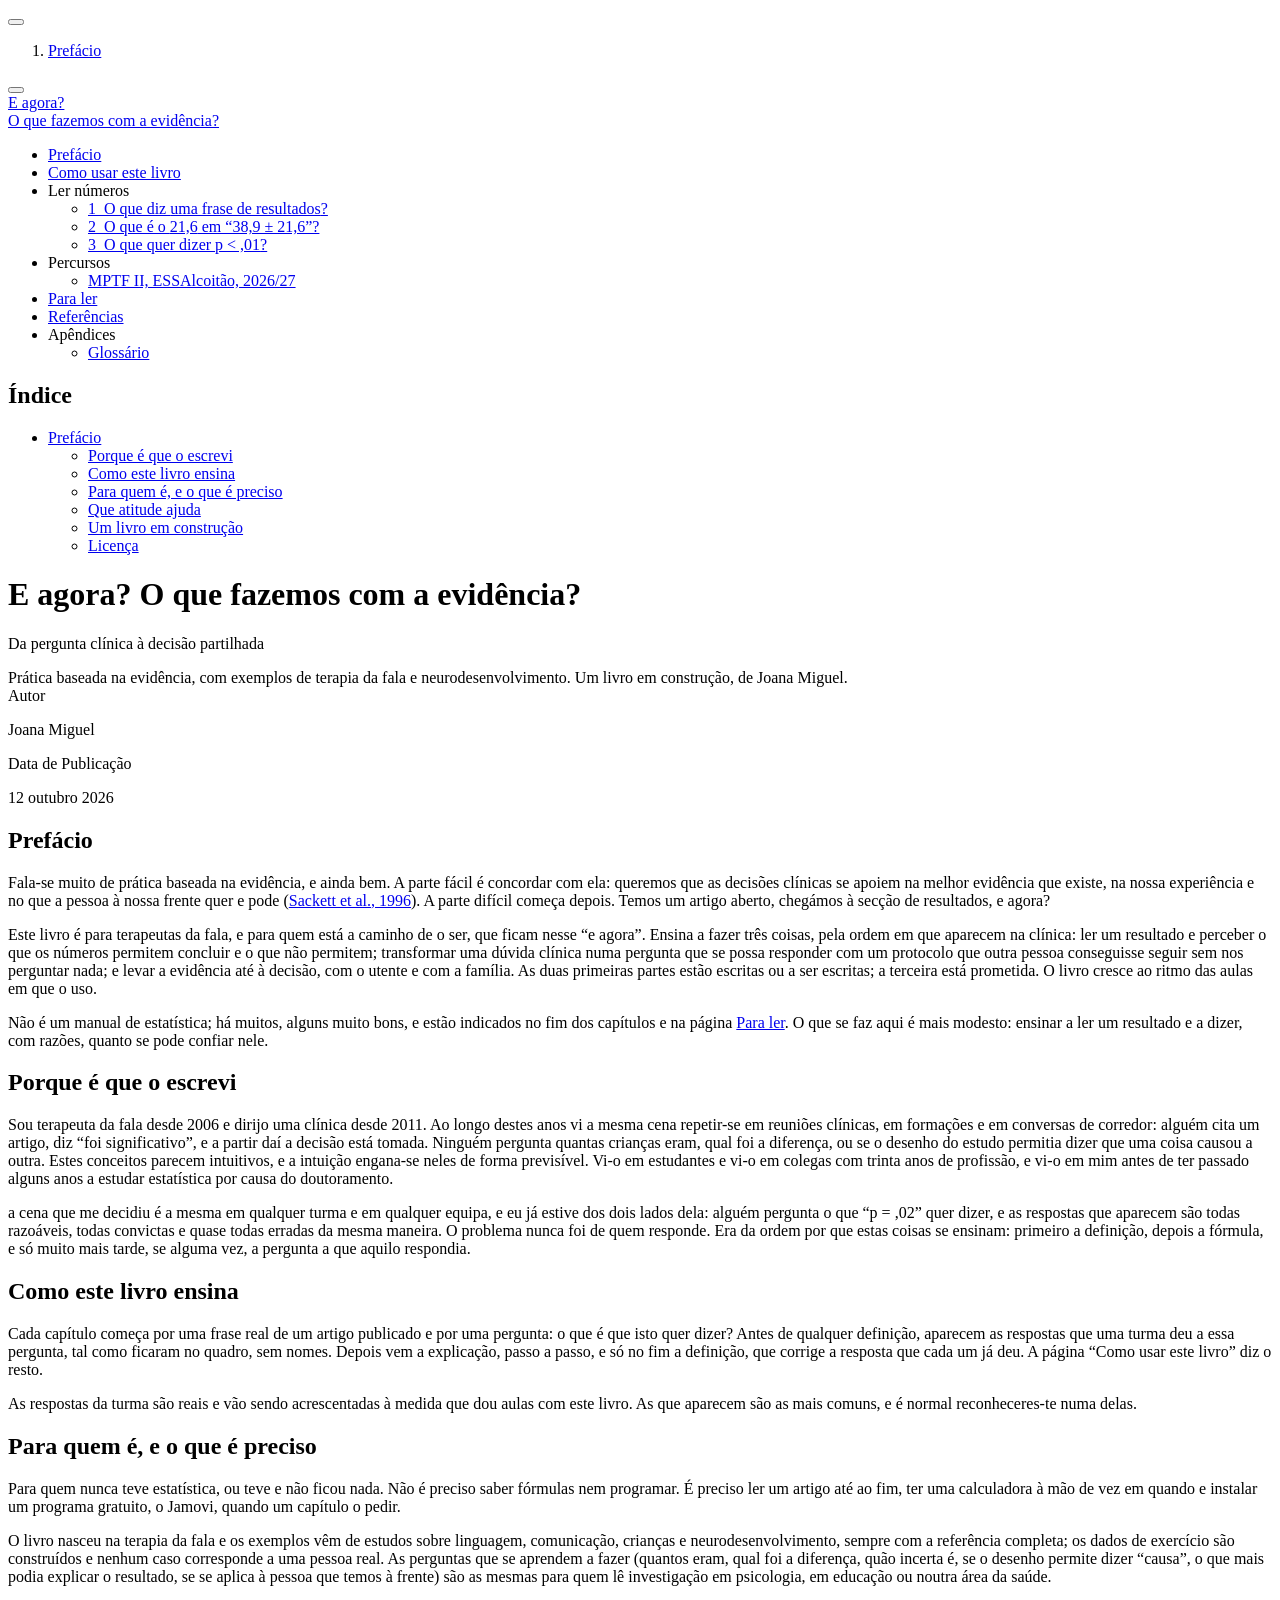
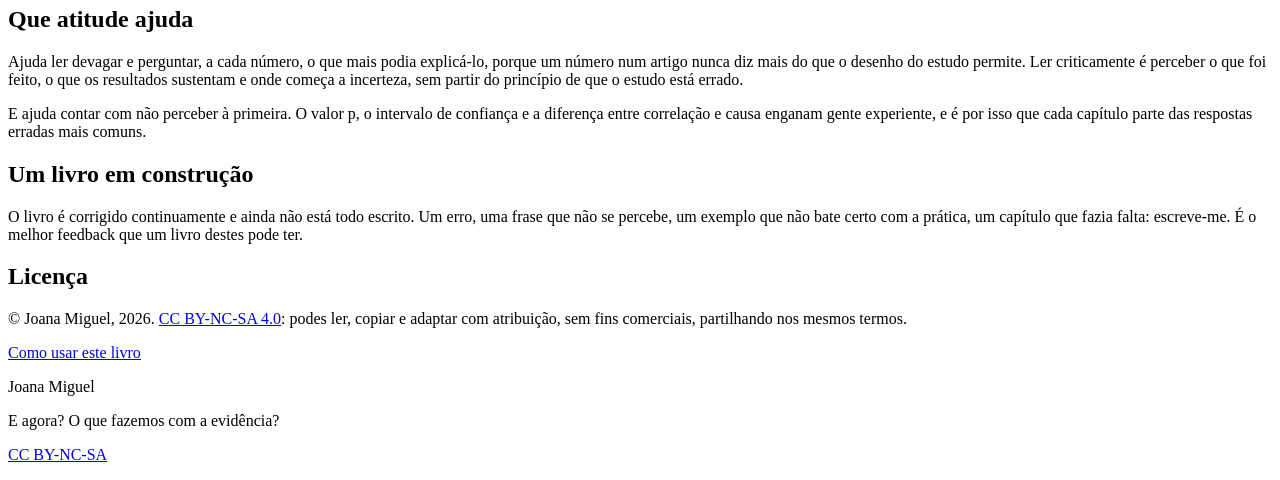
==== commit 129a10b0: "Built site for gh-pages" ====
--- a/index.html
+++ b/index.html
@@ -2,7 +2,7 @@
 <html xmlns="http://www.w3.org/1999/xhtml" lang="pt-PT" xml:lang="pt-PT"><head>
 
 <meta charset="utf-8">
-<meta name="generator" content="quarto-1.10.18">
+<meta name="generator" content="quarto-1.10.19">
 
 <meta name="viewport" content="width=device-width, initial-scale=1.0, user-scalable=yes">
 
@@ -65,9 +65,9 @@
 <script src="site_libs/quarto-html/tippy.umd.min.js"></script>
 <script src="site_libs/quarto-html/anchor.min.js"></script>
 <link href="site_libs/quarto-html/tippy.css" rel="stylesheet">
-<link href="site_libs/quarto-html/quarto-syntax-highlighting-64a204ab8560d761af7679ceaba22944.css" rel="stylesheet" class="quarto-color-scheme" id="quarto-text-highlighting-styles">
-<link href="site_libs/quarto-html/quarto-syntax-highlighting-dark-b85bc7c33db8c58e0ec93c3465666fed.css" rel="stylesheet" class="quarto-color-scheme quarto-color-alternate" id="quarto-text-highlighting-styles">
-<link href="site_libs/quarto-html/quarto-syntax-highlighting-64a204ab8560d761af7679ceaba22944.css" rel="stylesheet" class="quarto-color-scheme-extra" id="quarto-text-highlighting-styles">
+<link href="site_libs/quarto-html/quarto-syntax-highlighting-bf27225e3a48a9273f3daa8f8e829971.css" rel="stylesheet" class="quarto-color-scheme" id="quarto-text-highlighting-styles">
+<link href="site_libs/quarto-html/quarto-syntax-highlighting-dark-b626d73c4c936ccc3cb08be7d45d1df6.css" rel="stylesheet" class="quarto-color-scheme quarto-color-alternate" id="quarto-text-highlighting-styles">
+<link href="site_libs/quarto-html/quarto-syntax-highlighting-bf27225e3a48a9273f3daa8f8e829971.css" rel="stylesheet" class="quarto-color-scheme-extra" id="quarto-text-highlighting-styles">
 <script src="site_libs/bootstrap/bootstrap.min.js"></script>
 <link href="site_libs/bootstrap/bootstrap-icons.css" rel="stylesheet">
 <link href="site_libs/bootstrap/bootstrap-1e35e26ed42fbdbb4830d98ef92e4168.min.css" rel="stylesheet" append-hash="true" class="quarto-color-scheme" id="quarto-bootstrap" data-mode="light">
@@ -450,7 +450,7 @@
     <div>
     <div class="quarto-title-meta-heading">Data de Publicação</div>
     <div class="quarto-title-meta-contents">
-      <p class="date">6 outubro 2026</p>
+      <p class="date">12 outubro 2026</p>
     </div>
   </div>
   
--- a/site_libs/quarto-html/quarto-syntax-highlighting-bf27225e3a48a9273f3daa8f8e829971.css
+++ b/site_libs/quarto-html/quarto-syntax-highlighting-bf27225e3a48a9273f3daa8f8e829971.css
@@ -0,0 +1,236 @@
+/* quarto syntax highlight colors */
+:root {
+  --quarto-hl-ot-color: #003B4F;
+  --quarto-hl-at-color: #657422;
+  --quarto-hl-ss-color: #20794D;
+  --quarto-hl-an-color: #5E5E5E;
+  --quarto-hl-fu-color: #4758AB;
+  --quarto-hl-st-color: #20794D;
+  --quarto-hl-cf-color: #003B4F;
+  --quarto-hl-op-color: #5E5E5E;
+  --quarto-hl-er-color: #AD0000;
+  --quarto-hl-bn-color: #AD0000;
+  --quarto-hl-al-color: #AD0000;
+  --quarto-hl-va-color: #111111;
+  --quarto-hl-bu-color: inherit;
+  --quarto-hl-ex-color: inherit;
+  --quarto-hl-pp-color: #AD0000;
+  --quarto-hl-in-color: #5E5E5E;
+  --quarto-hl-vs-color: #20794D;
+  --quarto-hl-wa-color: #5E5E5E;
+  --quarto-hl-do-color: #5E5E5E;
+  --quarto-hl-im-color: #00769E;
+  --quarto-hl-ch-color: #20794D;
+  --quarto-hl-dt-color: #AD0000;
+  --quarto-hl-fl-color: #AD0000;
+  --quarto-hl-co-color: #5E5E5E;
+  --quarto-hl-cv-color: #5E5E5E;
+  --quarto-hl-cn-color: #8f5902;
+  --quarto-hl-sc-color: #5E5E5E;
+  --quarto-hl-dv-color: #AD0000;
+  --quarto-hl-kw-color: #003B4F;
+}
+
+/* other quarto variables */
+:root {
+  --quarto-font-monospace: SFMono-Regular, Menlo, Monaco, Consolas, "Liberation Mono", "Courier New", monospace;
+}
+
+/* syntax highlight based on Pandoc's rules */
+pre > code.sourceCode > span {
+  color: #003B4F;
+}
+
+code.sourceCode > span {
+  color: #003B4F;
+}
+
+div.sourceCode,
+div.sourceCode pre.sourceCode {
+  color: #003B4F;
+}
+
+/* Normal */
+code span {
+  color: #003B4F;
+}
+
+/* Alert */
+code span.al {
+  color: #AD0000;
+  font-style: inherit;
+}
+
+/* Annotation */
+code span.an {
+  color: #5E5E5E;
+  font-style: inherit;
+}
+
+/* Attribute */
+code span.at {
+  color: #657422;
+  font-style: inherit;
+}
+
+/* BaseN */
+code span.bn {
+  color: #AD0000;
+  font-style: inherit;
+}
+
+/* BuiltIn */
+code span.bu {
+  font-style: inherit;
+}
+
+/* ControlFlow */
+code span.cf {
+  color: #003B4F;
+  font-weight: bold;
+  font-style: inherit;
+}
+
+/* Char */
+code span.ch {
+  color: #20794D;
+  font-style: inherit;
+}
+
+/* Constant */
+code span.cn {
+  color: #8f5902;
+  font-style: inherit;
+}
+
+/* Comment */
+code span.co {
+  color: #5E5E5E;
+  font-style: inherit;
+}
+
+/* CommentVar */
+code span.cv {
+  color: #5E5E5E;
+  font-style: italic;
+}
+
+/* Documentation */
+code span.do {
+  color: #5E5E5E;
+  font-style: italic;
+}
+
+/* DataType */
+code span.dt {
+  color: #AD0000;
+  font-style: inherit;
+}
+
+/* DecVal */
+code span.dv {
+  color: #AD0000;
+  font-style: inherit;
+}
+
+/* Error */
+code span.er {
+  color: #AD0000;
+  font-style: inherit;
+}
+
+/* Extension */
+code span.ex {
+  font-style: inherit;
+}
+
+/* Float */
+code span.fl {
+  color: #AD0000;
+  font-style: inherit;
+}
+
+/* Function */
+code span.fu {
+  color: #4758AB;
+  font-style: inherit;
+}
+
+/* Import */
+code span.im {
+  color: #00769E;
+  font-style: inherit;
+}
+
+/* Information */
+code span.in {
+  color: #5E5E5E;
+  font-style: inherit;
+}
+
+/* Keyword */
+code span.kw {
+  color: #003B4F;
+  font-weight: bold;
+  font-style: inherit;
+}
+
+/* Operator */
+code span.op {
+  color: #5E5E5E;
+  font-style: inherit;
+}
+
+/* Other */
+code span.ot {
+  color: #003B4F;
+  font-style: inherit;
+}
+
+/* Preprocessor */
+code span.pp {
+  color: #AD0000;
+  font-style: inherit;
+}
+
+/* SpecialChar */
+code span.sc {
+  color: #5E5E5E;
+  font-style: inherit;
+}
+
+/* SpecialString */
+code span.ss {
+  color: #20794D;
+  font-style: inherit;
+}
+
+/* String */
+code span.st {
+  color: #20794D;
+  font-style: inherit;
+}
+
+/* Variable */
+code span.va {
+  color: #111111;
+  font-style: inherit;
+}
+
+/* VerbatimString */
+code span.vs {
+  color: #20794D;
+  font-style: inherit;
+}
+
+/* Warning */
+code span.wa {
+  color: #5E5E5E;
+  font-style: italic;
+}
+
+.prevent-inlining {
+  content: "</";
+}
+
+/*# sourceMappingURL=8be38f48d34c45af72792cbd699585e7.css.map */
--- a/site_libs/quarto-html/quarto-syntax-highlighting-dark-b626d73c4c936ccc3cb08be7d45d1df6.css
+++ b/site_libs/quarto-html/quarto-syntax-highlighting-dark-b626d73c4c936ccc3cb08be7d45d1df6.css
@@ -0,0 +1,219 @@
+/* quarto syntax highlight colors */
+:root {
+  --quarto-hl-al-color: #f07178;
+  --quarto-hl-an-color: #d4d0ab;
+  --quarto-hl-at-color: #00e0e0;
+  --quarto-hl-bn-color: #d4d0ab;
+  --quarto-hl-bu-color: #abe338;
+  --quarto-hl-ch-color: #abe338;
+  --quarto-hl-co-color: #f8f8f2;
+  --quarto-hl-cv-color: #ffd700;
+  --quarto-hl-cn-color: #ffd700;
+  --quarto-hl-cf-color: #ffa07a;
+  --quarto-hl-dt-color: #ffa07a;
+  --quarto-hl-dv-color: #d4d0ab;
+  --quarto-hl-do-color: #f8f8f2;
+  --quarto-hl-er-color: #f07178;
+  --quarto-hl-ex-color: #00e0e0;
+  --quarto-hl-fl-color: #d4d0ab;
+  --quarto-hl-fu-color: #ffa07a;
+  --quarto-hl-im-color: #abe338;
+  --quarto-hl-in-color: #d4d0ab;
+  --quarto-hl-kw-color: #ffa07a;
+  --quarto-hl-op-color: #ffa07a;
+  --quarto-hl-ot-color: #00e0e0;
+  --quarto-hl-pp-color: #dcc6e0;
+  --quarto-hl-re-color: #00e0e0;
+  --quarto-hl-sc-color: #abe338;
+  --quarto-hl-ss-color: #abe338;
+  --quarto-hl-st-color: #abe338;
+  --quarto-hl-va-color: #00e0e0;
+  --quarto-hl-vs-color: #abe338;
+  --quarto-hl-wa-color: #dcc6e0;
+}
+
+/* other quarto variables */
+:root {
+  --quarto-font-monospace: SFMono-Regular, Menlo, Monaco, Consolas, "Liberation Mono", "Courier New", monospace;
+}
+
+/* syntax highlight based on Pandoc's rules */
+pre > code.sourceCode > span {
+  color: #f8f8f2;
+}
+
+code.sourceCode > span {
+  color: #f8f8f2;
+}
+
+div.sourceCode,
+div.sourceCode pre.sourceCode {
+  color: #f8f8f2;
+}
+
+/* Normal */
+code span {
+  color: #f8f8f2;
+}
+
+/* Alert */
+code span.al {
+  color: #f07178;
+}
+
+/* Annotation */
+code span.an {
+  color: #d4d0ab;
+}
+
+/* Attribute */
+code span.at {
+  color: #00e0e0;
+}
+
+/* BaseN */
+code span.bn {
+  color: #d4d0ab;
+}
+
+/* BuiltIn */
+code span.bu {
+  color: #abe338;
+}
+
+/* ControlFlow */
+code span.cf {
+  font-weight: bold;
+  color: #ffa07a;
+}
+
+/* Char */
+code span.ch {
+  color: #abe338;
+}
+
+/* Constant */
+code span.cn {
+  color: #ffd700;
+}
+
+/* Comment */
+code span.co {
+  font-style: italic;
+  color: #f8f8f2;
+}
+
+/* CommentVar */
+code span.cv {
+  color: #ffd700;
+}
+
+/* Documentation */
+code span.do {
+  color: #f8f8f2;
+}
+
+/* DataType */
+code span.dt {
+  color: #ffa07a;
+}
+
+/* DecVal */
+code span.dv {
+  color: #d4d0ab;
+}
+
+/* Error */
+code span.er {
+  color: #f07178;
+  text-decoration: underline;
+}
+
+/* Extension */
+code span.ex {
+  font-weight: bold;
+  color: #00e0e0;
+}
+
+/* Float */
+code span.fl {
+  color: #d4d0ab;
+}
+
+/* Function */
+code span.fu {
+  color: #ffa07a;
+}
+
+/* Import */
+code span.im {
+  color: #abe338;
+}
+
+/* Information */
+code span.in {
+  color: #d4d0ab;
+}
+
+/* Keyword */
+code span.kw {
+  font-weight: bold;
+  color: #ffa07a;
+}
+
+/* Operator */
+code span.op {
+  color: #ffa07a;
+}
+
+/* Other */
+code span.ot {
+  color: #00e0e0;
+}
+
+/* Preprocessor */
+code span.pp {
+  color: #dcc6e0;
+}
+
+/* RegionMarker */
+code span.re {
+  background-color: #f8f8f2;
+  color: #00e0e0;
+}
+
+/* SpecialChar */
+code span.sc {
+  color: #abe338;
+}
+
+/* SpecialString */
+code span.ss {
+  color: #abe338;
+}
+
+/* String */
+code span.st {
+  color: #abe338;
+}
+
+/* Variable */
+code span.va {
+  color: #00e0e0;
+}
+
+/* VerbatimString */
+code span.vs {
+  color: #abe338;
+}
+
+/* Warning */
+code span.wa {
+  color: #dcc6e0;
+}
+
+.prevent-inlining {
+  content: "</";
+}
+
+/*# sourceMappingURL=a269c63e8167c3ae395728e86feb0848.css.map */
--- a/site_libs/quarto-html/quarto-syntax-highlighting-bf27225e3a48a9273f3daa8f8e829971.css
+++ b/site_libs/quarto-html/quarto-syntax-highlighting-bf27225e3a48a9273f3daa8f8e829971.css
@@ -0,0 +1,236 @@
+/* quarto syntax highlight colors */
+:root {
+  --quarto-hl-ot-color: #003B4F;
+  --quarto-hl-at-color: #657422;
+  --quarto-hl-ss-color: #20794D;
+  --quarto-hl-an-color: #5E5E5E;
+  --quarto-hl-fu-color: #4758AB;
+  --quarto-hl-st-color: #20794D;
+  --quarto-hl-cf-color: #003B4F;
+  --quarto-hl-op-color: #5E5E5E;
+  --quarto-hl-er-color: #AD0000;
+  --quarto-hl-bn-color: #AD0000;
+  --quarto-hl-al-color: #AD0000;
+  --quarto-hl-va-color: #111111;
+  --quarto-hl-bu-color: inherit;
+  --quarto-hl-ex-color: inherit;
+  --quarto-hl-pp-color: #AD0000;
+  --quarto-hl-in-color: #5E5E5E;
+  --quarto-hl-vs-color: #20794D;
+  --quarto-hl-wa-color: #5E5E5E;
+  --quarto-hl-do-color: #5E5E5E;
+  --quarto-hl-im-color: #00769E;
+  --quarto-hl-ch-color: #20794D;
+  --quarto-hl-dt-color: #AD0000;
+  --quarto-hl-fl-color: #AD0000;
+  --quarto-hl-co-color: #5E5E5E;
+  --quarto-hl-cv-color: #5E5E5E;
+  --quarto-hl-cn-color: #8f5902;
+  --quarto-hl-sc-color: #5E5E5E;
+  --quarto-hl-dv-color: #AD0000;
+  --quarto-hl-kw-color: #003B4F;
+}
+
+/* other quarto variables */
+:root {
+  --quarto-font-monospace: SFMono-Regular, Menlo, Monaco, Consolas, "Liberation Mono", "Courier New", monospace;
+}
+
+/* syntax highlight based on Pandoc's rules */
+pre > code.sourceCode > span {
+  color: #003B4F;
+}
+
+code.sourceCode > span {
+  color: #003B4F;
+}
+
+div.sourceCode,
+div.sourceCode pre.sourceCode {
+  color: #003B4F;
+}
+
+/* Normal */
+code span {
+  color: #003B4F;
+}
+
+/* Alert */
+code span.al {
+  color: #AD0000;
+  font-style: inherit;
+}
+
+/* Annotation */
+code span.an {
+  color: #5E5E5E;
+  font-style: inherit;
+}
+
+/* Attribute */
+code span.at {
+  color: #657422;
+  font-style: inherit;
+}
+
+/* BaseN */
+code span.bn {
+  color: #AD0000;
+  font-style: inherit;
+}
+
+/* BuiltIn */
+code span.bu {
+  font-style: inherit;
+}
+
+/* ControlFlow */
+code span.cf {
+  color: #003B4F;
+  font-weight: bold;
+  font-style: inherit;
+}
+
+/* Char */
+code span.ch {
+  color: #20794D;
+  font-style: inherit;
+}
+
+/* Constant */
+code span.cn {
+  color: #8f5902;
+  font-style: inherit;
+}
+
+/* Comment */
+code span.co {
+  color: #5E5E5E;
+  font-style: inherit;
+}
+
+/* CommentVar */
+code span.cv {
+  color: #5E5E5E;
+  font-style: italic;
+}
+
+/* Documentation */
+code span.do {
+  color: #5E5E5E;
+  font-style: italic;
+}
+
+/* DataType */
+code span.dt {
+  color: #AD0000;
+  font-style: inherit;
+}
+
+/* DecVal */
+code span.dv {
+  color: #AD0000;
+  font-style: inherit;
+}
+
+/* Error */
+code span.er {
+  color: #AD0000;
+  font-style: inherit;
+}
+
+/* Extension */
+code span.ex {
+  font-style: inherit;
+}
+
+/* Float */
+code span.fl {
+  color: #AD0000;
+  font-style: inherit;
+}
+
+/* Function */
+code span.fu {
+  color: #4758AB;
+  font-style: inherit;
+}
+
+/* Import */
+code span.im {
+  color: #00769E;
+  font-style: inherit;
+}
+
+/* Information */
+code span.in {
+  color: #5E5E5E;
+  font-style: inherit;
+}
+
+/* Keyword */
+code span.kw {
+  color: #003B4F;
+  font-weight: bold;
+  font-style: inherit;
+}
+
+/* Operator */
+code span.op {
+  color: #5E5E5E;
+  font-style: inherit;
+}
+
+/* Other */
+code span.ot {
+  color: #003B4F;
+  font-style: inherit;
+}
+
+/* Preprocessor */
+code span.pp {
+  color: #AD0000;
+  font-style: inherit;
+}
+
+/* SpecialChar */
+code span.sc {
+  color: #5E5E5E;
+  font-style: inherit;
+}
+
+/* SpecialString */
+code span.ss {
+  color: #20794D;
+  font-style: inherit;
+}
+
+/* String */
+code span.st {
+  color: #20794D;
+  font-style: inherit;
+}
+
+/* Variable */
+code span.va {
+  color: #111111;
+  font-style: inherit;
+}
+
+/* VerbatimString */
+code span.vs {
+  color: #20794D;
+  font-style: inherit;
+}
+
+/* Warning */
+code span.wa {
+  color: #5E5E5E;
+  font-style: italic;
+}
+
+.prevent-inlining {
+  content: "</";
+}
+
+/*# sourceMappingURL=8be38f48d34c45af72792cbd699585e7.css.map */
